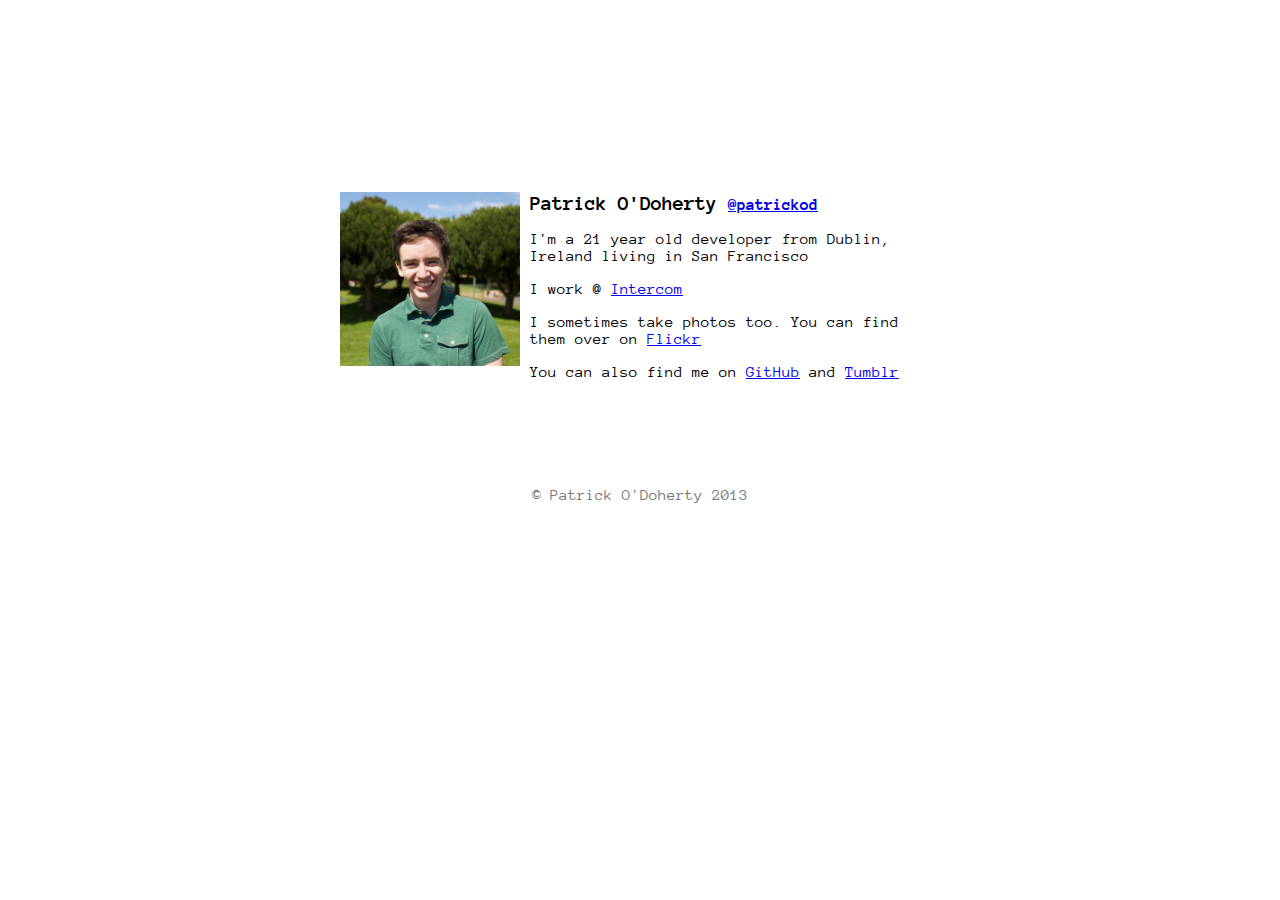
==== index.html @ 3dc601fa "Made the Tumblr link non-https" ====
<!DOCTYPE html>
<html lang="en">
  <head>
    <meta charset="utf-8">
    <title>Patrick O'Doherty</title>
    <meta name="viewport" content="width=device-width, initial-scale=1.0">
    <meta name="description" content="Patrick O'Doherty's homepage">
    <meta name="author" content="Patrick O'Doherty">

    <!-- CSS -->
    <link href="/css/normalize.css" rel="stylesheet">
    <link href="/css/style.css" rel="stylesheet">
    <!-- Google Web Font (for Anonymous Pro) -->
    <link href='http://fonts.googleapis.com/css?family=Anonymous+Pro:400,700' rel='stylesheet' type='text/css'>
  </head>
  <body>
    <!-- Begin page content -->
    <div class="container">
      <div class="center">
        <img src="img/me_headshot.png" alt="me!" class="headshot">
        <h3 class="header">Patrick O'Doherty <small><a href="https://twitter.com/patrickod">@patrickod</a></small></h3>
        <div class="about-me">
          <p>I'm a 21 year old developer from Dublin, Ireland living in San Francisco</p>
          <p>I work @ <a href="https://intercom.io">Intercom</a>
          <p>I sometimes take photos too. You can find them over on <a href="https://flickr.com/photos/patrick_o_d">Flickr</a></p>
          <p>You can also find me on <a href="https://github.com/patrickod">GitHub</a> and <a href="http://blog.tumblr.com">Tumblr</a></p>
        </div>
      </div>
    </div>

    <div id="footer">
      <div class="container">
        <p>&copy; Patrick O'Doherty 2013</p>
      </div>
    </div>
  </body>
</html>
---- css/style.css ----
body {
  font-family: 'Anonymous Pro', sans-serif;
  width: 600px;
  margin: auto;
  margin-top: 15%;
}

h3.header {
  display: inline-block;
  font-size: 130%;
  margin-left: 190px;
  margin-bottom: 0px;
  margin-top: 0px;
}
div.about-me {
  display: inline-block;
  margin-left: 190px;
  width: 400px;
}

img.headshot {
  position: fixed;
  display: inline-block;
  margin-right: 10px;
  width: 180px;
}

div#footer {
  width: 600px;
  margin-top: 15%;
  bottom: 0px;
  color: #777;
  text-align: center;
}
div#footer p{
  text-align: center;
}
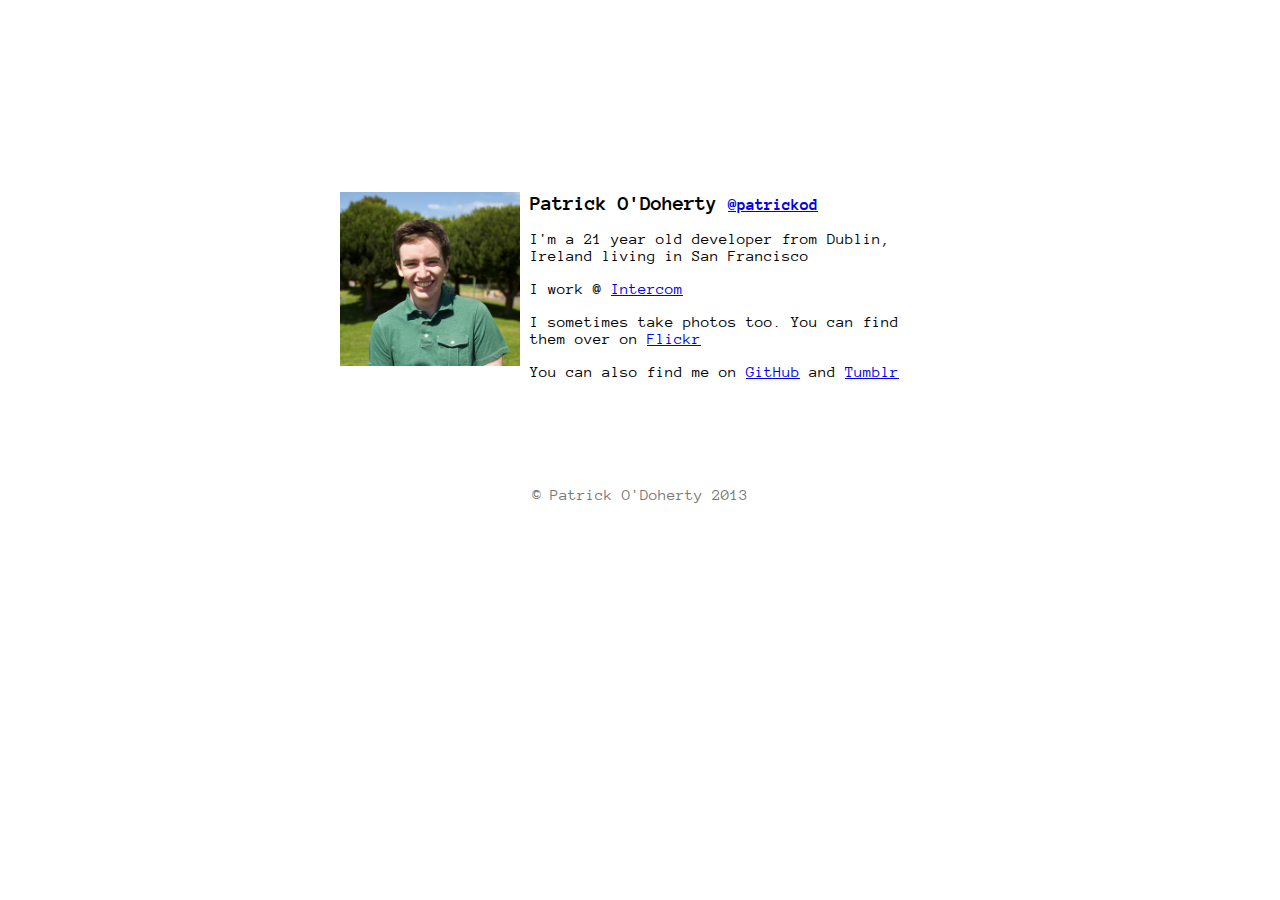
==== commit b3700734: "Fixed the tumblr link" ====
--- a/index.html
+++ b/index.html
@@ -23,7 +23,7 @@
           <p>I'm a 21 year old developer from Dublin, Ireland living in San Francisco</p>
           <p>I work @ <a href="https://intercom.io">Intercom</a>
           <p>I sometimes take photos too. You can find them over on <a href="https://flickr.com/photos/patrick_o_d">Flickr</a></p>
-          <p>You can also find me on <a href="https://github.com/patrickod">GitHub</a> and <a href="http://blog.tumblr.com">Tumblr</a></p>
+          <p>You can also find me on <a href="https://github.com/patrickod">GitHub</a> and <a href="http://blog.patrickod.com">Tumblr</a></p>
         </div>
       </div>
     </div>
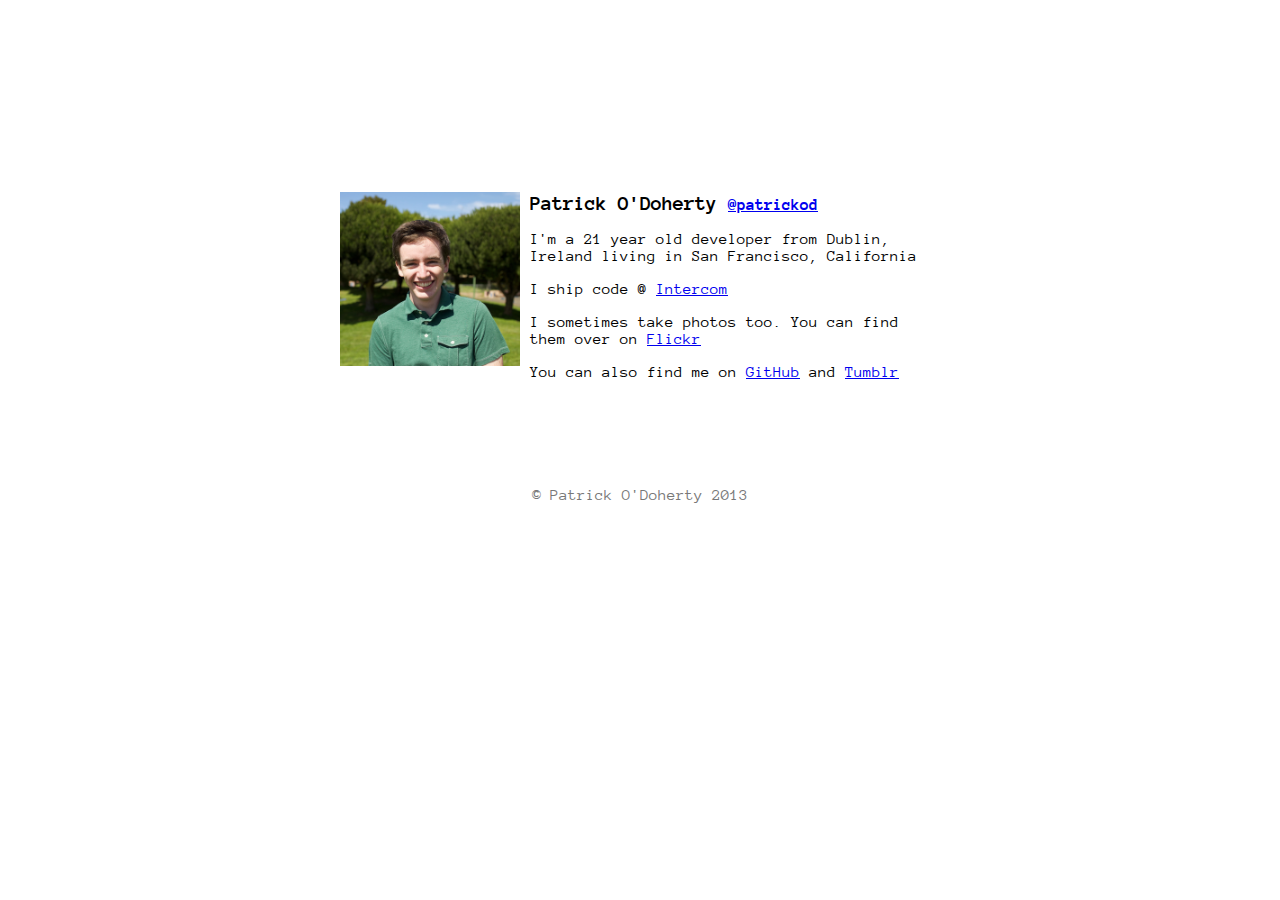
==== commit 66f9173f: "Added a favicon of the headshot. Cleaned up unused image. Added .gitignore" ====
--- a/index.html
+++ b/index.html
@@ -7,11 +7,13 @@
     <meta name="description" content="Patrick O'Doherty's homepage">
     <meta name="author" content="Patrick O'Doherty">
 
+    <link rel="icon" type="image/png" href="/img/favicon.png"/>
+
     <!-- CSS -->
-    <link href="/css/normalize.css" rel="stylesheet">
-    <link href="/css/style.css" rel="stylesheet">
+    <link href="/css/normalize.css" rel="stylesheet"/>
+    <link href="/css/style.css" rel="stylesheet"/>
     <!-- Google Web Font (for Anonymous Pro) -->
-    <link href='http://fonts.googleapis.com/css?family=Anonymous+Pro:400,700' rel='stylesheet' type='text/css'>
+    <link href="http://fonts.googleapis.com/css?family=Anonymous+Pro:400,700" rel="stylesheet" type="text/css"/>
   </head>
   <body>
     <!-- Begin page content -->
@@ -20,8 +22,8 @@
         <img src="img/me_headshot.png" alt="me!" class="headshot">
         <h3 class="header">Patrick O'Doherty <small><a href="https://twitter.com/patrickod">@patrickod</a></small></h3>
         <div class="about-me">
-          <p>I'm a 21 year old developer from Dublin, Ireland living in San Francisco</p>
-          <p>I work @ <a href="https://intercom.io">Intercom</a>
+          <p>I'm a 21 year old developer from Dublin, Ireland living in San Francisco, California</p>
+          <p>I ship code @ <a href="https://intercom.io">Intercom</a>
           <p>I sometimes take photos too. You can find them over on <a href="https://flickr.com/photos/patrick_o_d">Flickr</a></p>
           <p>You can also find me on <a href="https://github.com/patrickod">GitHub</a> and <a href="http://blog.patrickod.com">Tumblr</a></p>
         </div>
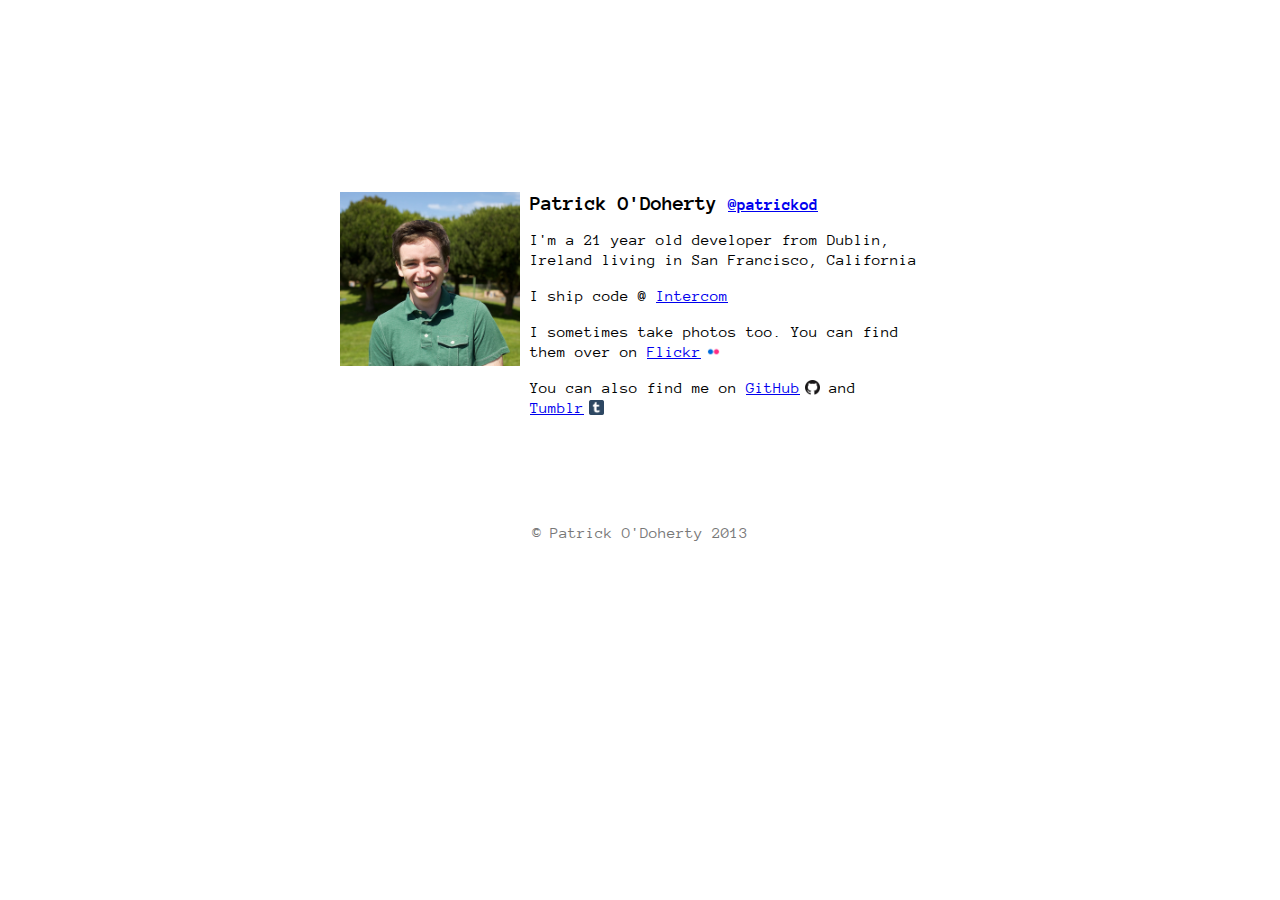
==== commit af0377d9: "Mid-way through adding Icons for each link type" ====
--- a/index.html
+++ b/index.html
@@ -24,8 +24,8 @@
         <div class="about-me">
           <p>I'm a 21 year old developer from Dublin, Ireland living in San Francisco, California</p>
           <p>I ship code @ <a href="https://intercom.io">Intercom</a>
-          <p>I sometimes take photos too. You can find them over on <a href="https://flickr.com/photos/patrick_o_d">Flickr</a></p>
-          <p>You can also find me on <a href="https://github.com/patrickod">GitHub</a> and <a href="http://blog.patrickod.com">Tumblr</a></p>
+          <p>I sometimes take photos too. You can find them over on <a class="icon flickr" href="http://flickr.com/photos/patrick_o_d">Flickr</a></p>
+          <p>You can also find me on <a class="icon github" href="https://github.com/patrickod">GitHub</a> and <a class="icon tumblr" href="http://blog.patrickod.com">Tumblr</a></p>
         </div>
       </div>
     </div>
--- a/css/style.css
+++ b/css/style.css
@@ -16,6 +16,8 @@
   display: inline-block;
   margin-left: 190px;
   width: 400px;
+  line-height: 20px;
+  font-size: 16px;
 }
 
 img.headshot {
@@ -36,3 +38,21 @@
   text-align: center;
 }
 
+a.icon {
+  padding-right: 20px;
+  background-repeat: no-repeat;
+  background-size: 15px 15px;
+  background-position: right;
+}
+
+a.icon.github {
+  background-image: url(/img/icon_github.png);
+}
+
+a.icon.tumblr {
+  background-image: url(/img/icon_tumblr.png);
+}
+
+a.icon.flickr {
+  background-image: url(/img/icon_flickr.png);
+}
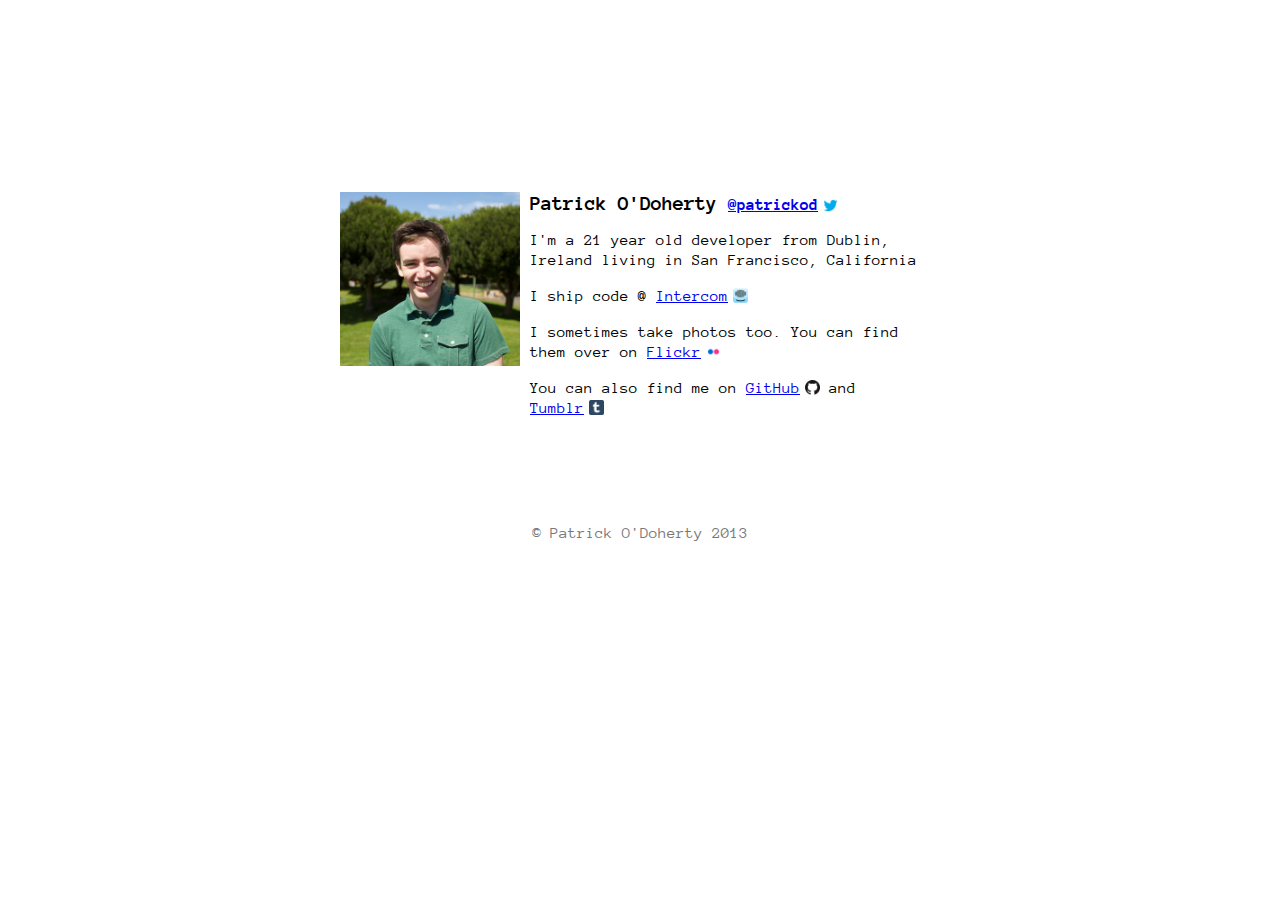
==== commit f5e63bd1: "Now with Twitter and Intercom icons" ====
--- a/index.html
+++ b/index.html
@@ -20,10 +20,10 @@
     <div class="container">
       <div class="center">
         <img src="img/me_headshot.png" alt="me!" class="headshot">
-        <h3 class="header">Patrick O'Doherty <small><a href="https://twitter.com/patrickod">@patrickod</a></small></h3>
+        <h3 class="header">Patrick O'Doherty <small><a class="icon twitter" href="https://twitter.com/patrickod">@patrickod</a></small></h3>
         <div class="about-me">
           <p>I'm a 21 year old developer from Dublin, Ireland living in San Francisco, California</p>
-          <p>I ship code @ <a href="https://intercom.io">Intercom</a>
+          <p>I ship code @ <a class="icon intercom" href="https://intercom.io">Intercom</a>
           <p>I sometimes take photos too. You can find them over on <a class="icon flickr" href="http://flickr.com/photos/patrick_o_d">Flickr</a></p>
           <p>You can also find me on <a class="icon github" href="https://github.com/patrickod">GitHub</a> and <a class="icon tumblr" href="http://blog.patrickod.com">Tumblr</a></p>
         </div>
--- a/css/style.css
+++ b/css/style.css
@@ -56,3 +56,11 @@
 a.icon.flickr {
   background-image: url(/img/icon_flickr.png);
 }
+
+a.icon.intercom {
+  background-image: url(/img/icon_intercom.png);
+}
+
+a.icon.twitter {
+  background-image: url(/img/icon_twitter.png);
+}
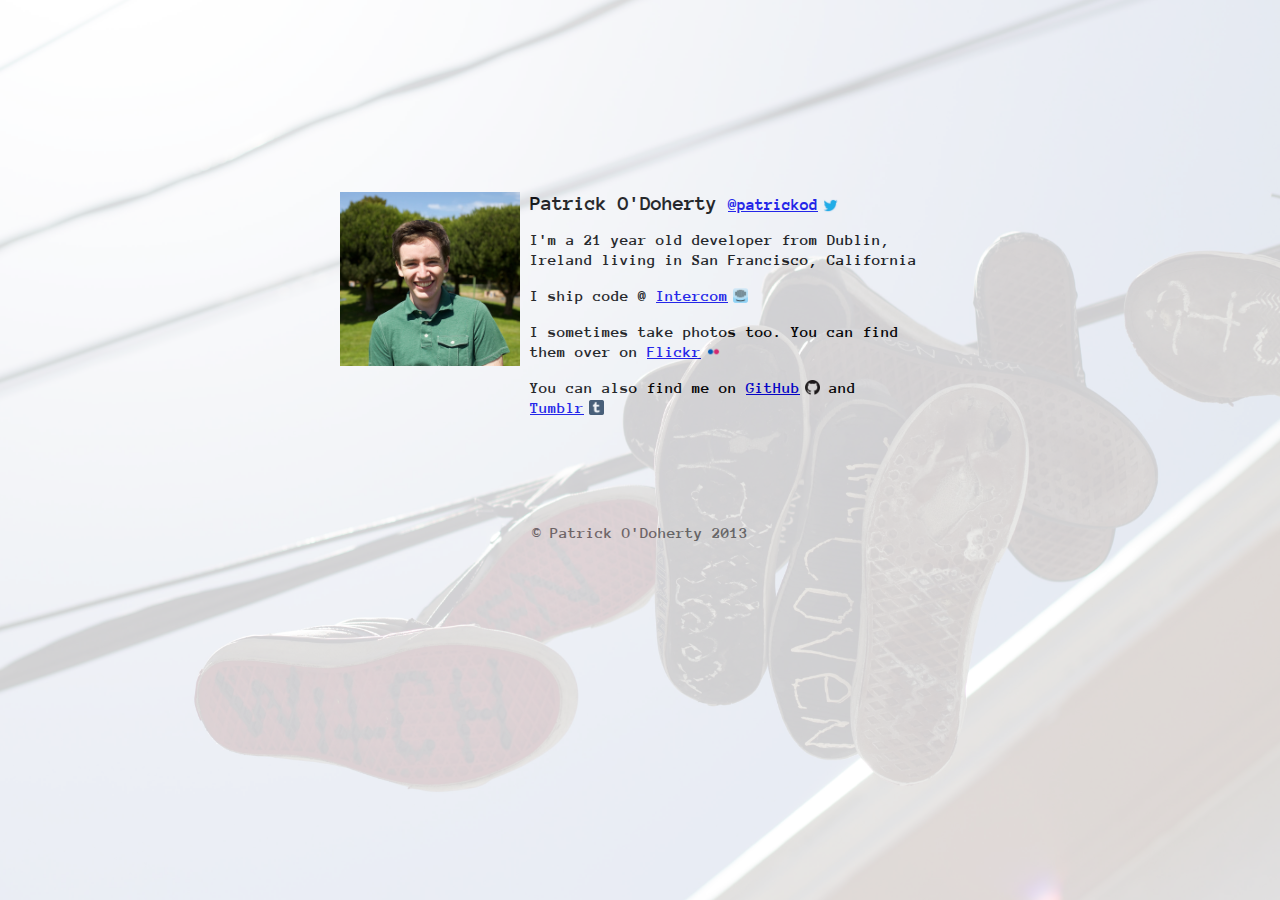
==== commit 53abbdbd: "Added a background image of the shoes on phone lines" ====
--- a/index.html
+++ b/index.html
@@ -17,6 +17,7 @@
   </head>
   <body>
     <!-- Begin page content -->
+    <div id="background"></div>
     <div class="container">
       <div class="center">
         <img src="img/me_headshot.png" alt="me!" class="headshot">
--- a/css/style.css
+++ b/css/style.css
@@ -1,5 +1,22 @@
+div#background {
+  position: absolute;
+  top: 0px;
+  bottom: 0px;
+  left: 0px;
+  right: 0px;
+  height: 100%;
+  width: 100%;
+  background: url(/img/background.jpg) no-repeat center center fixed;
+  opacity: 0.2;
+  -webkit-background-size: cover;
+  -moz-background-size: cover;
+  -o-background-size: cover;
+  background-size: cover;
+}
+
 body {
   font-family: 'Anonymous Pro', sans-serif;
+  font-weight: 700;
   width: 600px;
   margin: auto;
   margin-top: 15%;
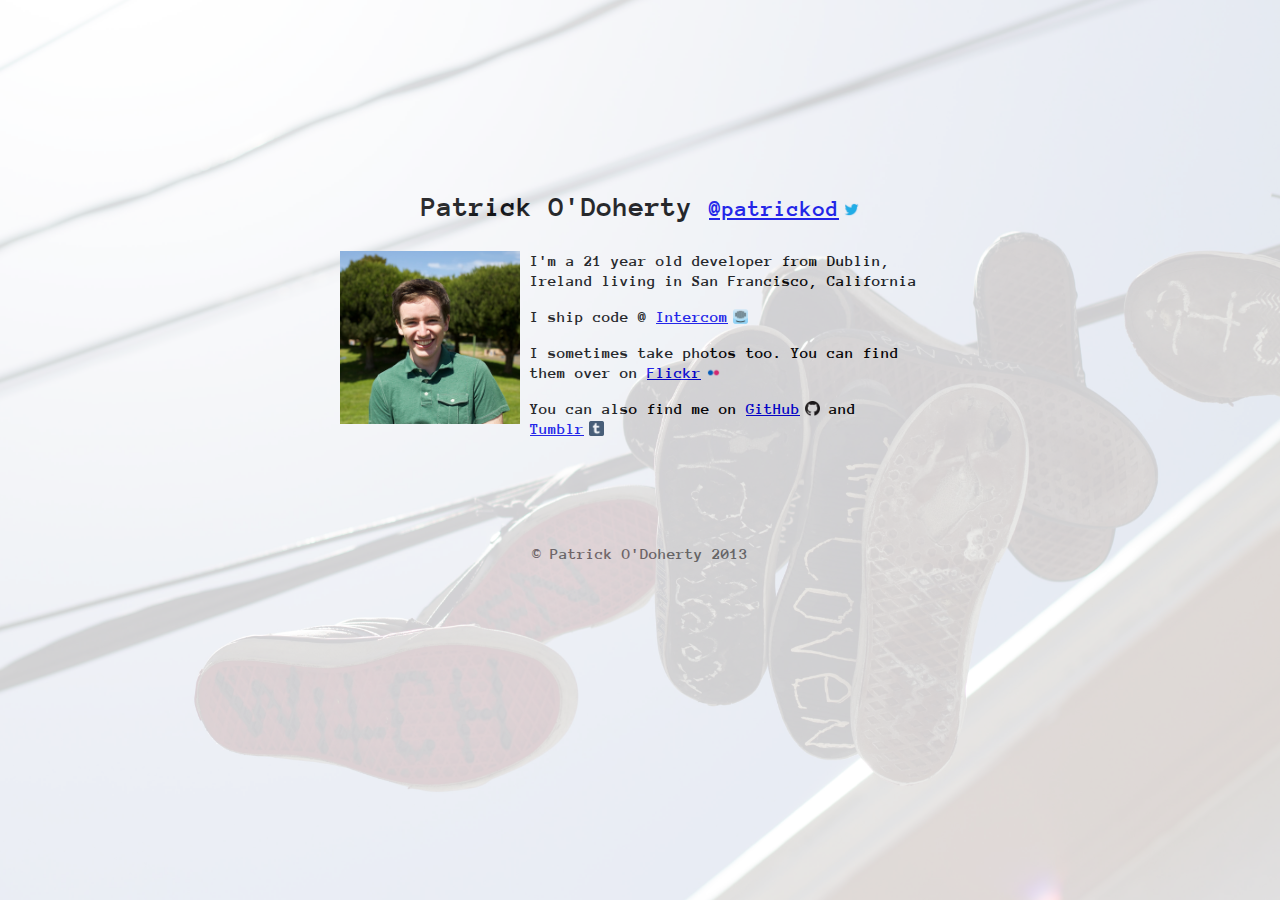
==== commit 54a5477b: "Moved the header to the center above about-me and headshot. Bumped the font size to make it more hea" ====
--- a/index.html
+++ b/index.html
@@ -20,8 +20,8 @@
     <div id="background"></div>
     <div class="container">
       <div class="center">
+        <h3 class="header">Patrick O'Doherty <small><a class="icon twitter" href="https://twitter.com/patrickod">@patrickod</a></small></h3>
         <img src="img/me_headshot.png" alt="me!" class="headshot">
-        <h3 class="header">Patrick O'Doherty <small><a class="icon twitter" href="https://twitter.com/patrickod">@patrickod</a></small></h3>
         <div class="about-me">
           <p>I'm a 21 year old developer from Dublin, Ireland living in San Francisco, California</p>
           <p>I ship code @ <a class="icon intercom" href="https://intercom.io">Intercom</a>
--- a/css/style.css
+++ b/css/style.css
@@ -23,18 +23,21 @@
 }
 
 h3.header {
-  display: inline-block;
-  font-size: 130%;
-  margin-left: 190px;
-  margin-bottom: 0px;
-  margin-top: 0px;
+  text-align: center;
+  display: block;
+  font-size: 180%;
 }
+
 div.about-me {
   display: inline-block;
   margin-left: 190px;
   width: 400px;
   line-height: 20px;
   font-size: 16px;
+}
+
+div.about-me p:first-child {
+  margin-top: 0px;
 }
 
 img.headshot {
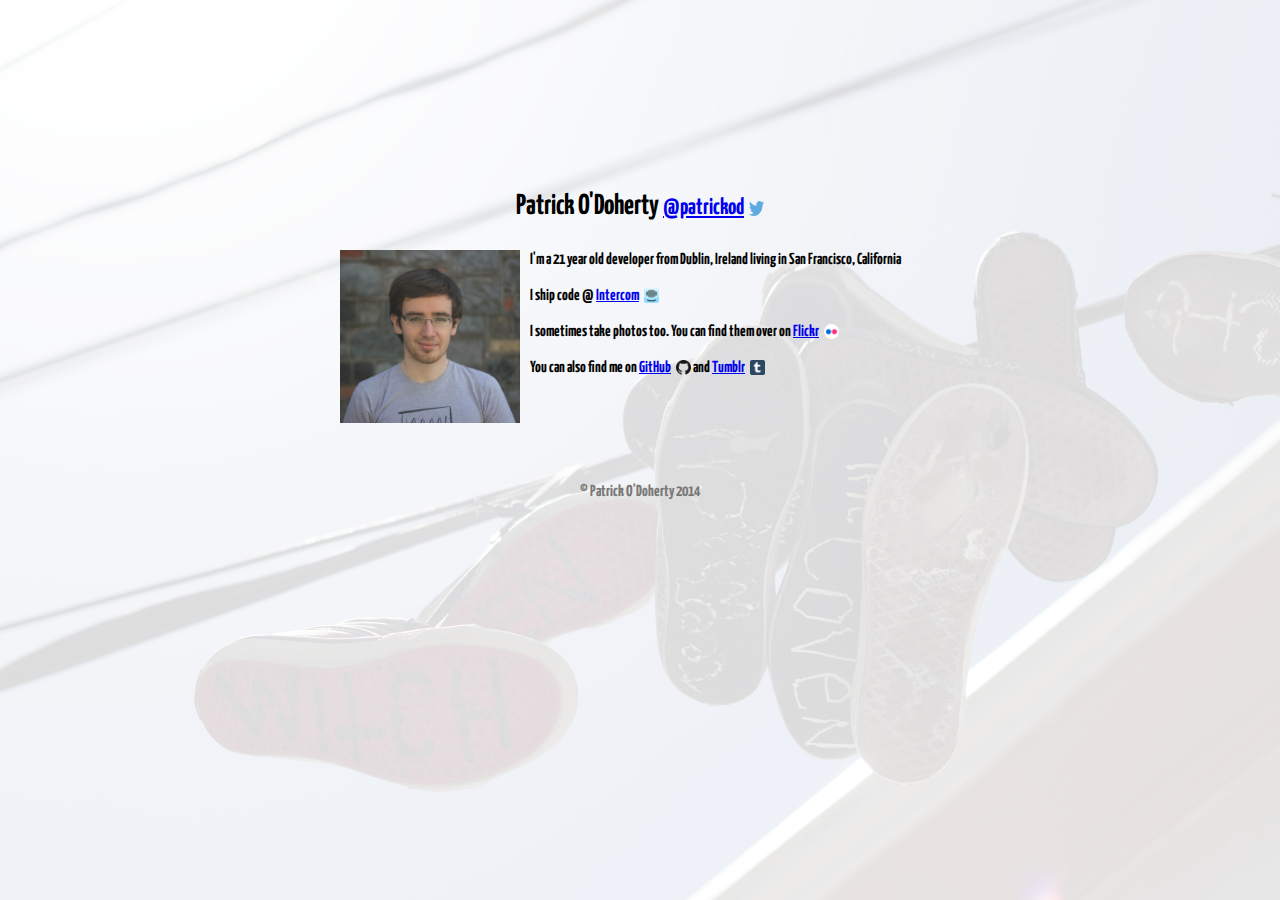
==== commit bee52fba: "Updated font and year to 2014" ====
--- a/index.html
+++ b/index.html
@@ -6,6 +6,7 @@
     <meta name="viewport" content="width=device-width, initial-scale=1.0">
     <meta name="description" content="Patrick O'Doherty's homepage">
     <meta name="author" content="Patrick O'Doherty">
+    <link href='http://fonts.googleapis.com/css?family=Yanone+Kaffeesatz' rel='stylesheet' type='text/css'>
 
     <link rel="icon" type="image/png" href="/img/favicon.png"/>
 
@@ -13,7 +14,6 @@
     <link href="/css/normalize.css" rel="stylesheet"/>
     <link href="/css/style.css" rel="stylesheet"/>
     <!-- Google Web Font (for Anonymous Pro) -->
-    <link href="http://fonts.googleapis.com/css?family=Anonymous+Pro:400,700" rel="stylesheet" type="text/css"/>
   </head>
   <body>
     <!-- Begin page content -->
@@ -33,7 +33,7 @@
 
     <div id="footer">
       <div class="container">
-        <p>&copy; Patrick O'Doherty 2013</p>
+        <p>&copy; Patrick O'Doherty 2014</p>
       </div>
     </div>
   </body>
--- a/css/style.css
+++ b/css/style.css
@@ -7,15 +7,16 @@
   height: 100%;
   width: 100%;
   background: url(/img/background.jpg) no-repeat center center fixed;
-  opacity: 0.2;
+  opacity: 0.15;
   -webkit-background-size: cover;
   -moz-background-size: cover;
   -o-background-size: cover;
   background-size: cover;
+  z-index: -10;
 }
 
 body {
-  font-family: 'Anonymous Pro', sans-serif;
+  font-family: 'Yanone Kaffeesatz', sans-serif;
   font-weight: 700;
   width: 600px;
   margin: auto;
